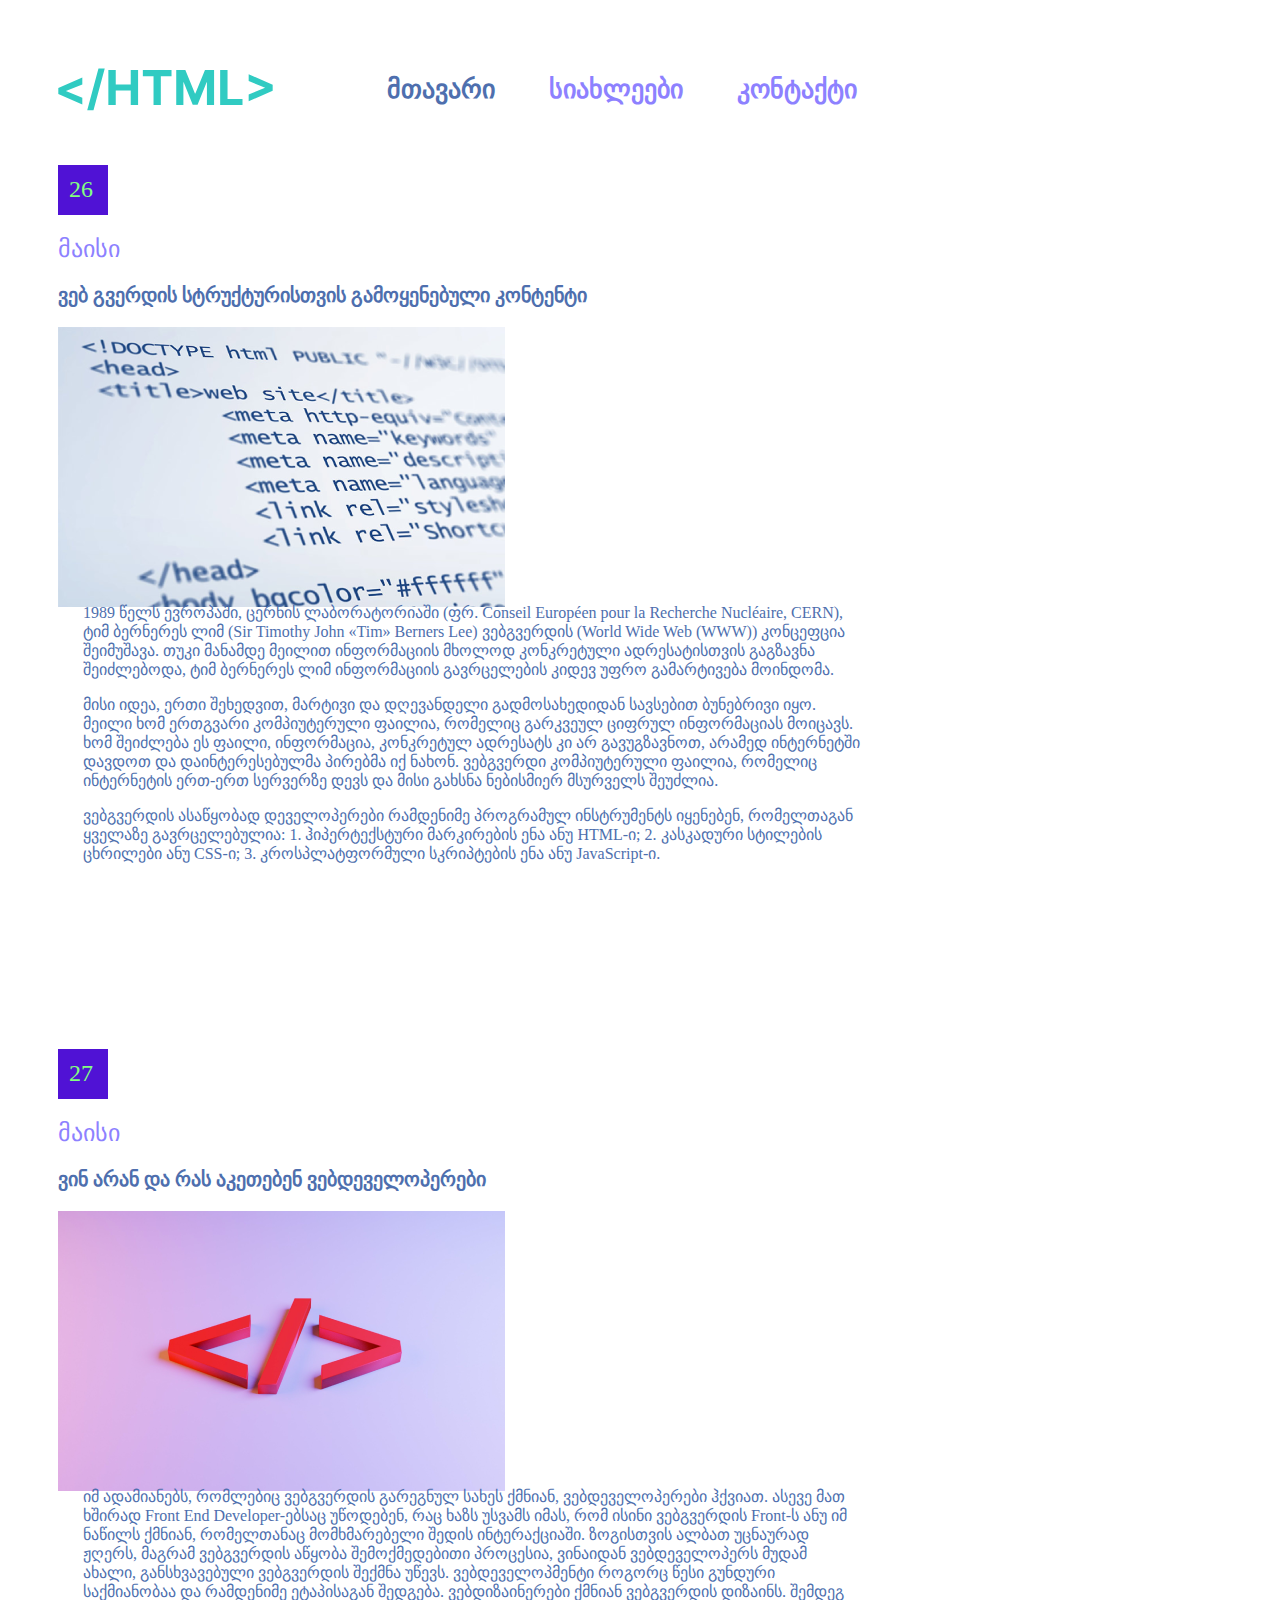
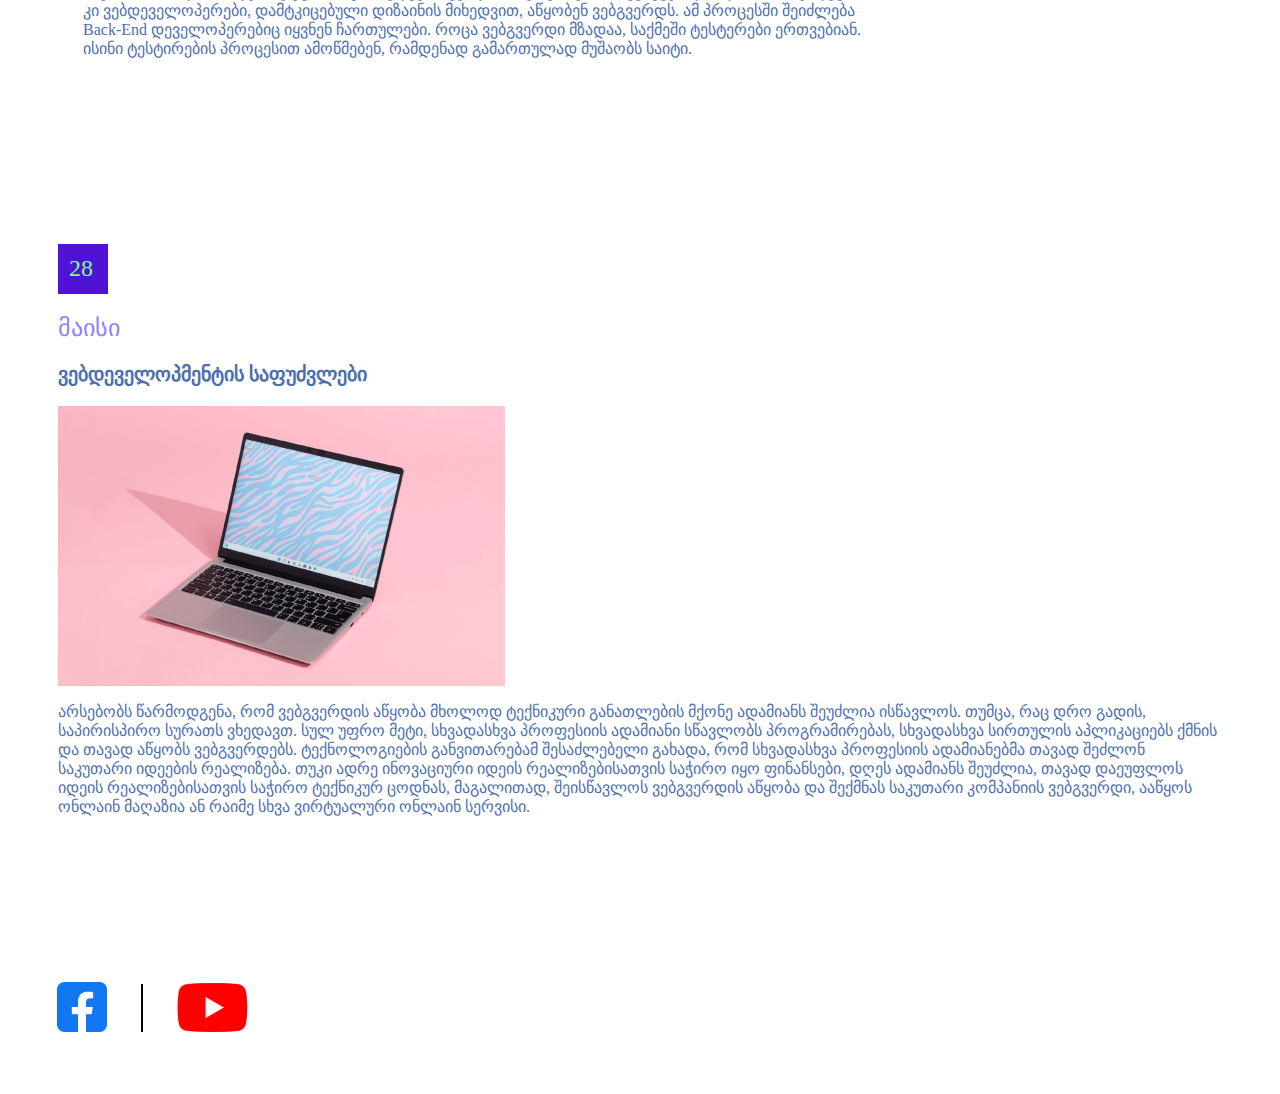
==== index.html @ d52f64e3 "page without fonts" ====
<html lang="en">
<head>
    <meta charset="UTF-8">
    <meta name="viewport" content="width=device-width, initial-scale=1.0">
     <link rel="stylesheet" href="styles/style.css">
    <title>დავალება 3</title>
</head>
<body>
    <header>
        <img class="logo" src="./img/HTML_.svg" alt="">
        <nav>
            <ul>
                <li><a class="active" href="index.html">მთავარი</a></li>
                <li><a href="news.html">სიახლეები</a></li>
                <li><a href="contact.html">კონტაქტი</a></li>
            </ul>
        </nav>
    </header>

  <section>
        <div class="day">26</div>
        <h2 class="month">მაისი</h2>
        <h3>ვებ გვერდის სტრუქტურისთვის გამოყენებული კონტენტი</h3>

        <div>
                <img class="banner" src="./img/codingbanner.svg" alt="">

                <div class="div2">
                <p>
                1989 წელს ევროპაში, ცერნის ლაბორატორიაში (ფრ. Conseil Européen pour la Recherche Nucléaire, CERN), ტიმ ბერნერეს ლიმ (Sir Timothy John «Tim» Berners Lee) ვებგვერდის (World Wide Web (WWW)) კონცეფცია შეიმუშავა. თუკი მანამდე მეილით ინფორმაციის მხოლოდ კონკრეტული ადრესატისთვის გაგზავნა შეიძლებოდა, ტიმ ბერნერეს ლიმ ინფორმაციის გავრცელების კიდევ უფრო გამარტივება მოინდომა.
                     </p>
                    <p>
                  მისი იდეა, ერთი შეხედვით, მარტივი და დღევანდელი გადმოსახედიდან სავსებით ბუნებრივი იყო. მეილი ხომ ერთგვარი კომპიუტერული ფაილია, რომელიც გარკვეულ ციფრულ ინფორმაციას მოიცავს. ხომ შეიძლება ეს ფაილი, ინფორმაცია, კონკრეტულ ადრესატს კი არ გავუგზავნოთ, არამედ ინტერნეტში დავდოთ და დაინტერესებულმა პირებმა იქ ნახონ. ვებგვერდი კომპიუტერული ფაილია, რომელიც ინტერნეტის ერთ-ერთ სერვერზე დევს და მისი გახსნა ნებისმიერ მსურველს შეუძლია.
                </p>
                <p>
                ვებგვერდის ასაწყობად დეველოპერები რამდენიმე პროგრამულ ინსტრუმენტს იყენებენ, რომელთაგან ყველაზე გავრცელებულია:
                1. ჰიპერტექსტური მარკირების ენა ანუ HTML-ი;
                2. კასკადური სტილების ცხრილები ანუ CSS-ი;
                3. კროსპლატფორმული სკრიპტების ენა ანუ JavaScript-ი. 
            </p>
            </div>
        </div>
    </section>

    <section class="section2">
        <div class="day2">27</div>
        <h2 class="month2">მაისი</h2>
        <h3>ვინ არან და რას აკეთებენ ვებდეველოპერები</h3>

        <div>
                <img class="banner" src="./img/s>.svg" alt="">

                <div class="div2">
                    <p>
                        იმ ადამიანებს, რომლებიც ვებგვერდის გარეგნულ სახეს ქმნიან, ვებდეველოპერები ჰქვიათ. ასევე მათ ხშირად Front End Developer-ებსაც უწოდებენ, რაც ხაზს უსვამს იმას, რომ ისინი ვებგვერდის Front-ს ანუ იმ ნაწილს ქმნიან, რომელთანაც მომხმარებელი შედის ინტერაქციაში. ზოგისთვის ალბათ უცნაურად ჟღერს, მაგრამ ვებგვერდის აწყობა შემოქმედებითი პროცესია, ვინაიდან ვებდეველოპერს მუდამ ახალი, განსხვავებული ვებგვერდის შექმნა უწევს. ვებდეველოპმენტი როგორც წესი გუნდური საქმიანობაა და რამდენიმე ეტაპისაგან შედგება. ვებდიზაინერები ქმნიან ვებგვერდის დიზაინს. შემდეგ კი ვებდეველოპერები, დამტკიცებული დიზაინის მიხედვით, აწყობენ ვებგვერდს. ამ პროცესში შეიძლება Back-End დეველოპერებიც იყვნენ ჩართულები. როცა ვებგვერდი მზადაა, საქმეში ტესტერები ერთვებიან. ისინი ტესტირების პროცესით ამოწმებენ, რამდენად გამართულად მუშაობს საიტი.      
                    </p>
            </div>
        </div>
    </section>

    <section class="section3">
        <div class="day3">28</div>
        <h2 class="month2">მაისი</h2>
        <h3>ვებდეველოპმენტის საფუძვლები</h3>

        <div>
                <img class="banner" src="./img/laptop.svg" alt="">

                <div class="div3">
                    <p>
                        არსებობს წარმოდგენა, რომ ვებგვერდის აწყობა მხოლოდ ტექნიკური განათლების მქონე ადამიანს შეუძლია ისწავლოს. თუმცა, რაც დრო გადის, საპირისპირო სურათს ვხედავთ. სულ უფრო მეტი, სხვადასხვა პროფესიის ადამიანი სწავლობს პროგრამირებას, სხვადასხვა სირთულის აპლიკაციებს ქმნის და თავად აწყობს ვებგვერდებს. ტექნოლოგიების განვითარებამ შესაძლებელი გახადა, რომ სხვადასხვა პროფესიის ადამიანებმა თავად შეძლონ საკუთარი იდეების რეალიზება. თუკი ადრე ინოვაციური იდეის რეალიზებისათვის საჭირო იყო ფინანსები, დღეს ადამიანს შეუძლია, თავად დაეუფლოს იდეის რეალიზებისათვის საჭირო ტექნიკურ ცოდნას, მაგალითად, შეისწავლოს ვებგვერდის აწყობა და შექმნას საკუთარი კომპანიის ვებგვერდი, ააწყოს ონლაინ მაღაზია ან რაიმე სხვა ვირტუალური ონლაინ სერვისი.
                    </p>
            </div>
        </div>
    </section>
    
    <footer>
        <div class="socialmedia1">
            <img src="./img/facebook.svg" alt=""></div>
        <div class="mid"></div>
        <div class="socialmedia2">
            <img src="./img/youtube.svg" alt="">
        </div>
    </footer>
        
</body>
</html>
---- styles/style.css ----
*{
    text-decoration: none;
    list-style-type: none;
    box-sizing: border-box;
}
body{
    padding: 50px;
}
header{
    margin-bottom: 44px;
}
.logo{
    vertical-align: middle;
}
nav{
    display: inline-block;
    vertical-align: middle;
}
ul{
    display: inline-block;
    margin-left: 20px;
}
li{
    display: inline-block;
    margin-left:50px ;
}
a{
    font-size: 26px;
    font-weight: 700;
    color: #8D81FF;
}
.active{
    color: #4E6FAE;
}
/*  */
/*  */
.day{
    width: 50px;
    height: 50px;
    background-color: #5012D5;
    color: #84FF81;
    font-size: 24px;
    font-weight: 400;
    padding: 11px;
}
h2{
    font-size: 24px;
    font-weight: 400;
    color: #8D81FF;
}
h3{
    font-size: 20px;
    font-weight: 700;
    color: #4E6FAE;
}
p{
    font-size:16px;
    font-weight: 400;
    color: #4E6FAE;
}
.banner{
    vertical-align: top;
}
.div2{
    display: inline-block;
    width: 778px;
    vertical-align: top; 
    margin-left: 30px;    
    margin-top: -20;  
    line-height: 19px;         
}
.section2{
    margin-top: 170px;
}
.day2{
    width: 50px;
    height: 50px;
    background-color: #5012D5;
    color: #84FF81;
    font-size: 24px;
    font-weight: 400;
    padding: 11px;
}   
.section3{
    margin-top: 170px;
}
.day3{
    width: 50px;
    height: 50px;
    background-color: #5012D5;
    color: #84FF81;
    font-size: 24px;
    font-weight: 400;
    padding: 11px;
}
.div2{
    margin-top: -20px;
    margin-left: 25px;
    display: inline-block;
} 
footer .socialmedia1{
    margin-left:-1px;
    margin-top: 150px;
    display: inline-block;
}
.mid{
    width: 2px;
    height: 48px;
    background-color: black;
    display: inline-block;
    margin-left: 30px;
}
footer .socialmedia2{
    display: inline-block;
    margin-left: 30px;
}
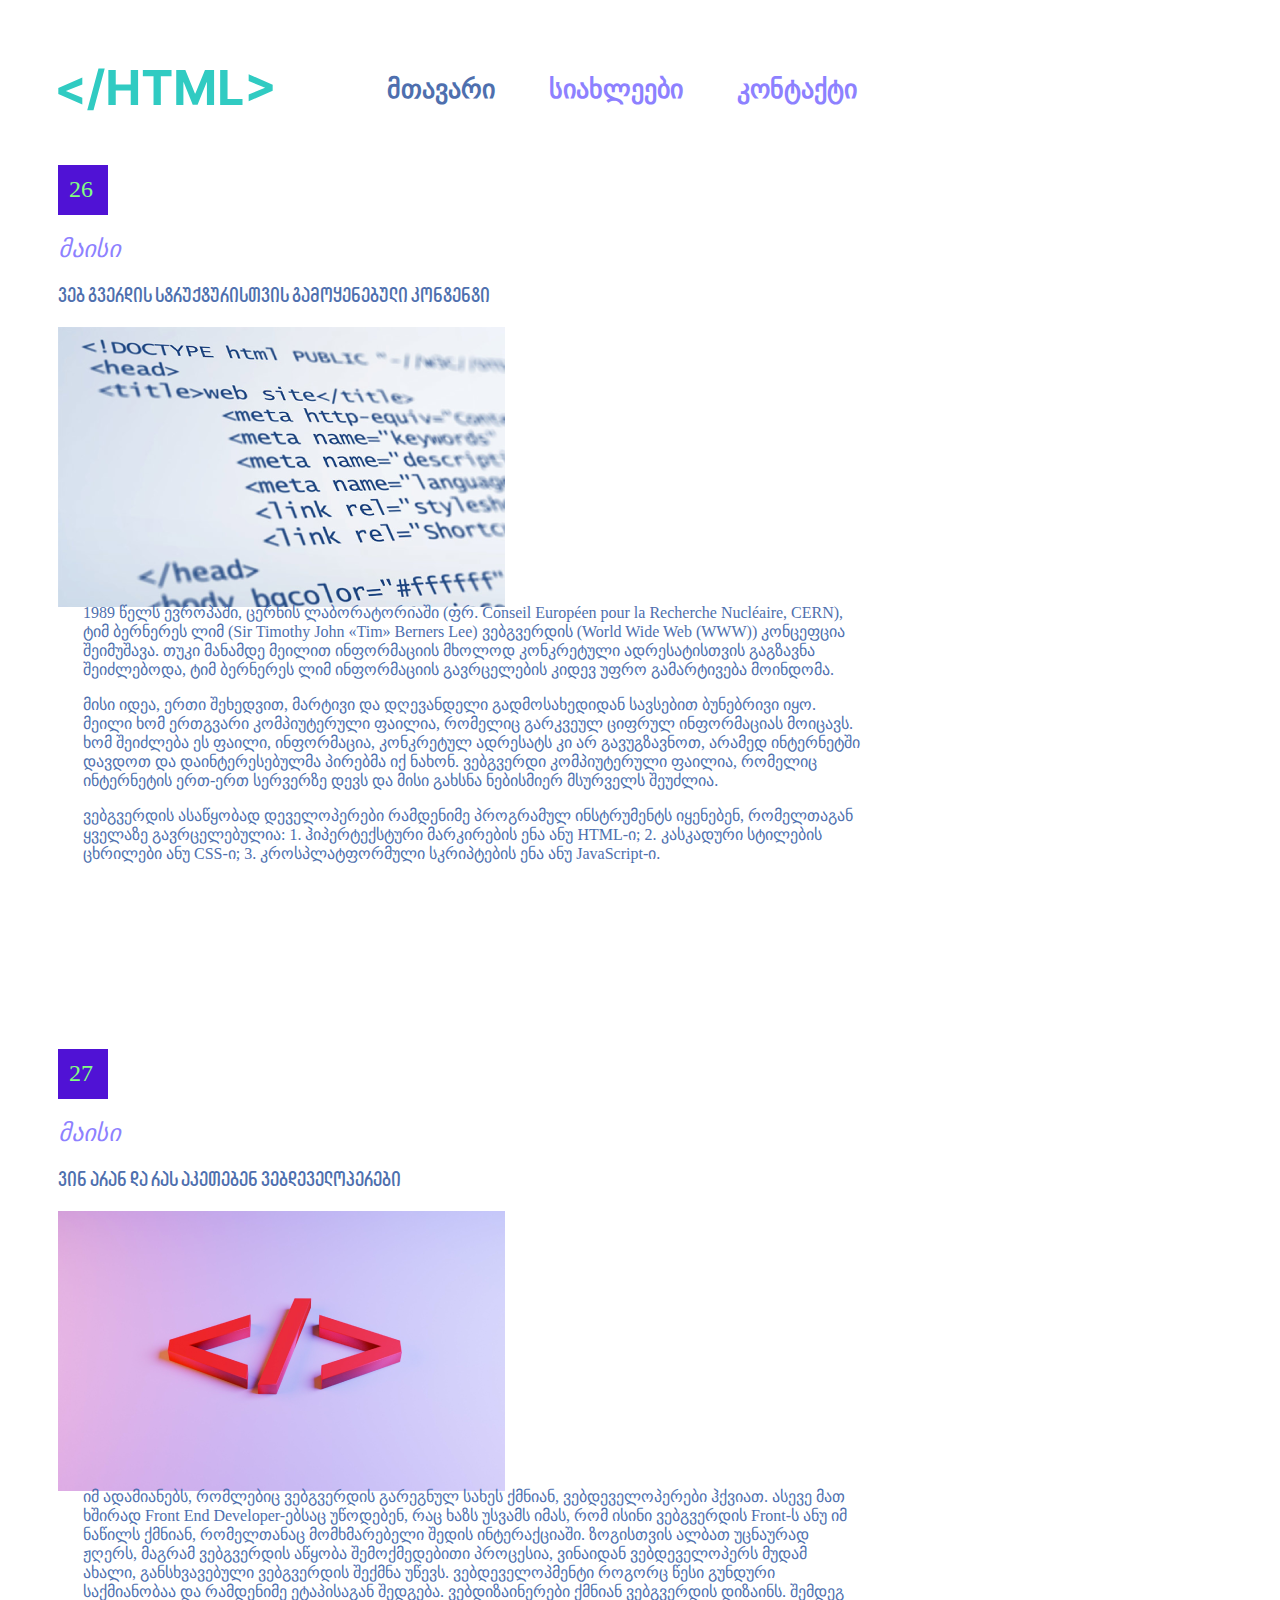
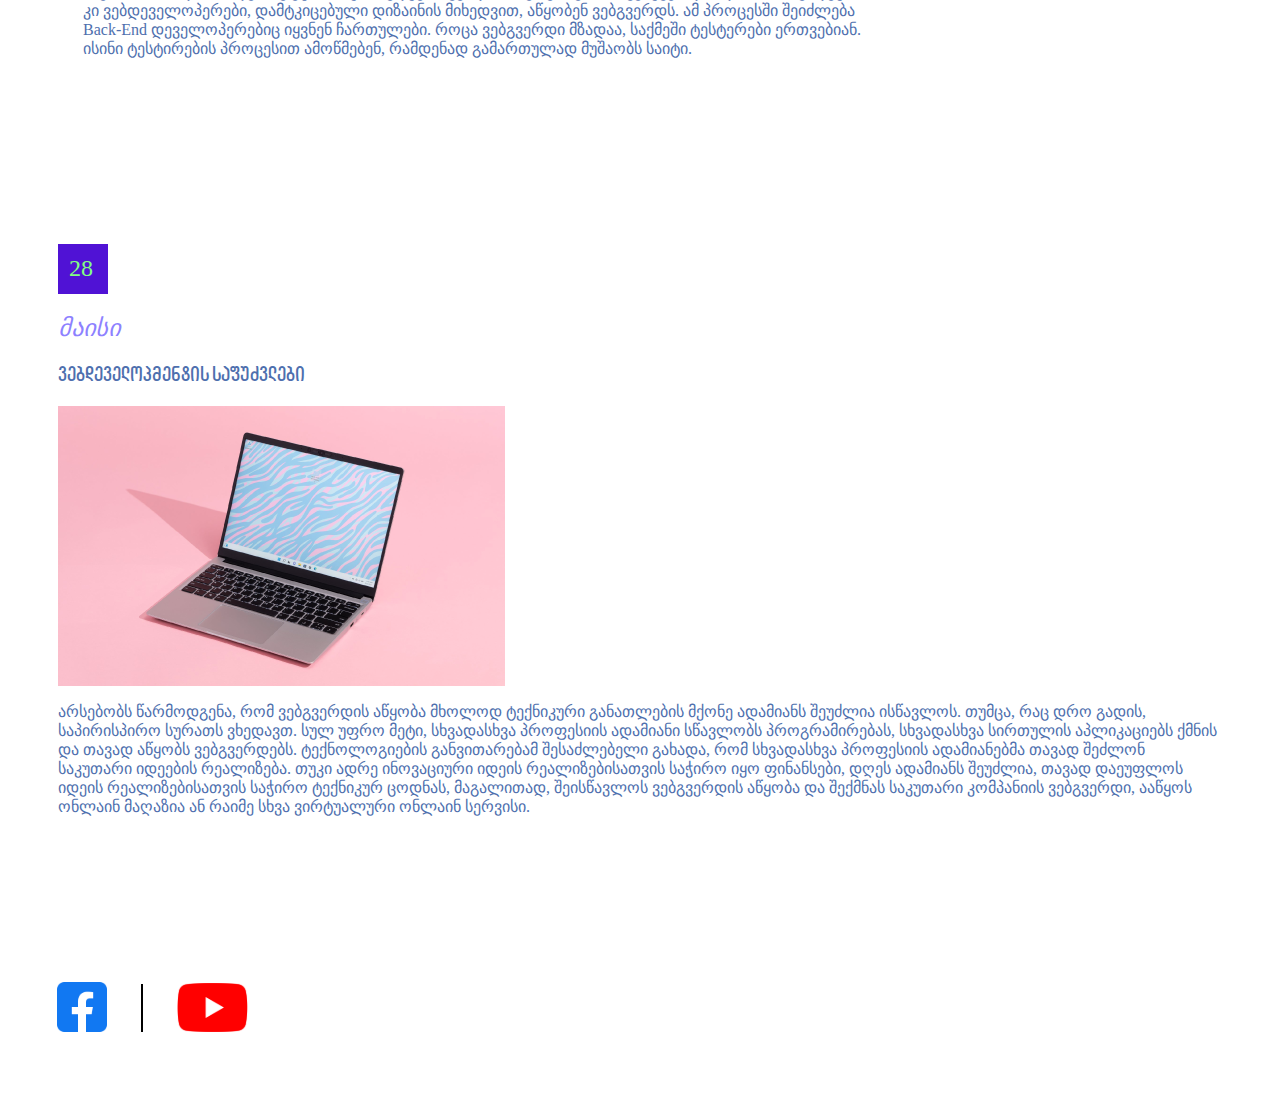
==== commit 1b482895: "sheinaxe" ====
--- a/index.html
+++ b/index.html
@@ -3,7 +3,10 @@
     <meta charset="UTF-8">
     <meta name="viewport" content="width=device-width, initial-scale=1.0">
      <link rel="stylesheet" href="styles/style.css">
-    <title>დავალება 3</title>
+     <link rel="stylesheet" href="https://cdn.web-fonts.ge/fonts/bpg-nino-mkhedruli/css/bpg-nino-mkhedruli.min.css">
+
+
+    <title>დავალება 5</title>
 </head>
 <body>
     <header>
@@ -82,6 +85,6 @@
             <img src="./img/youtube.svg" alt="">
         </div>
     </footer>
-        
+ 
 </body>
 </html>--- a/styles/style.css
+++ b/styles/style.css
@@ -2,6 +2,10 @@
     text-decoration: none;
     list-style-type: none;
     box-sizing: border-box;
+}
+@font-face {
+    font-family:t;
+    src: url(/font/gl-tatishvili-metal-bold.ttf);
 }
 body{
     padding: 50px;
@@ -43,6 +47,11 @@
     font-weight: 400;
     padding: 11px;
 }
+.month,.month2,.month3{
+    font-family: "BPG Nino Mkhedruli";
+    font-style: italic;
+    font-weight: 400;
+}
 h2{
     font-size: 24px;
     font-weight: 400;
@@ -50,8 +59,9 @@
 }
 h3{
     font-size: 20px;
-    font-weight: 700;
+    /* font-weight: 700; */
     color: #4E6FAE;
+    font-family:t;
 }
 p{
     font-size:16px;
@@ -113,4 +123,4 @@
 footer .socialmedia2{
     display: inline-block;
     margin-left: 30px;
-}+}
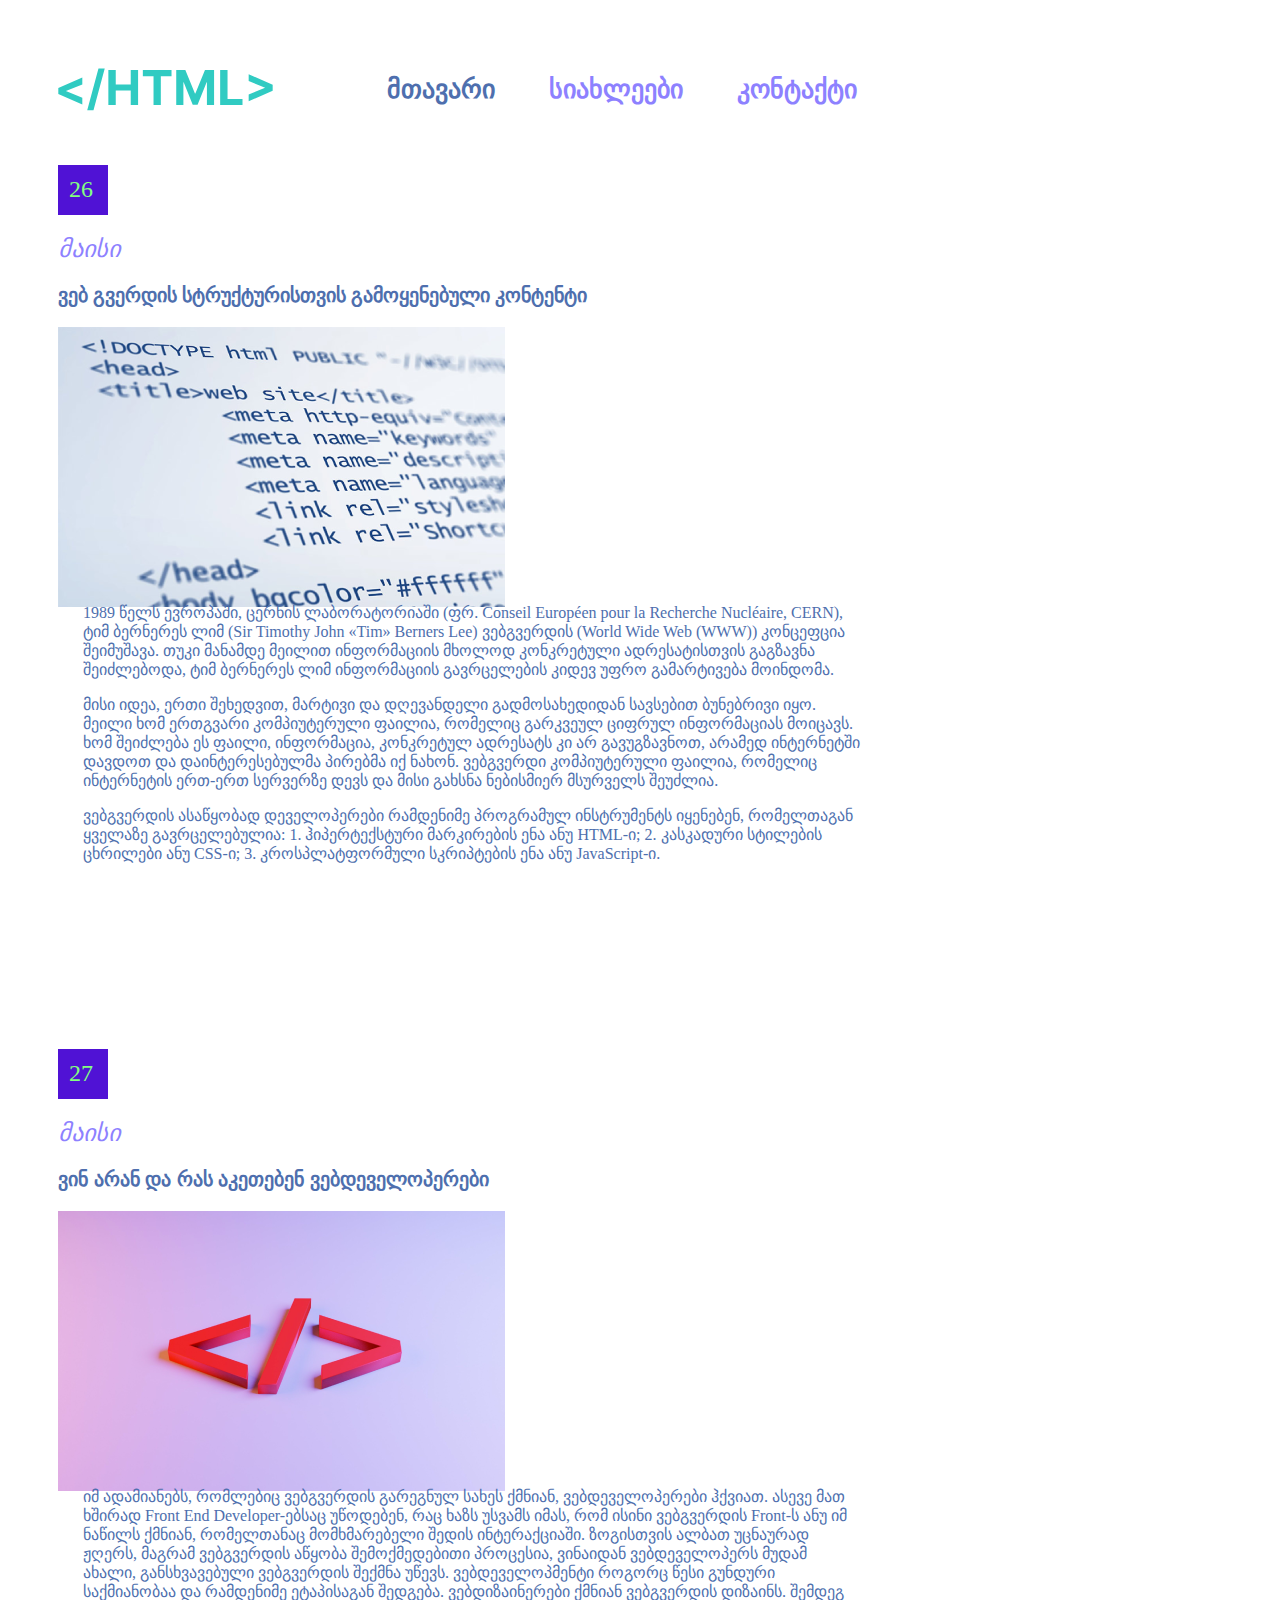
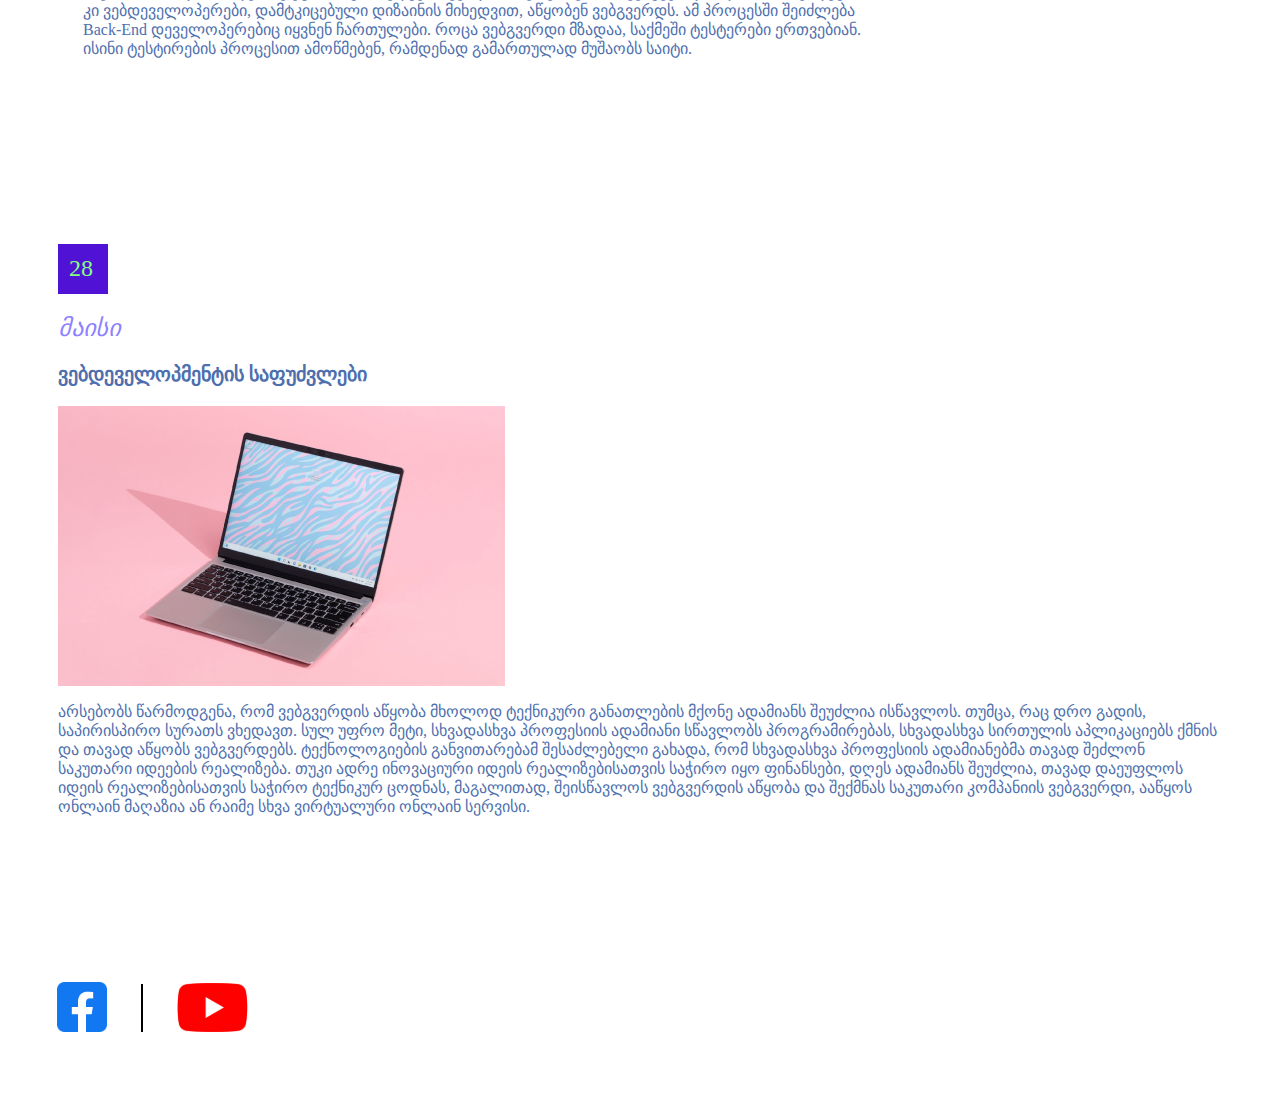
==== commit fd4d48fc: "final project" ====
--- a/index.html
+++ b/index.html
@@ -4,6 +4,8 @@
     <meta name="viewport" content="width=device-width, initial-scale=1.0">
      <link rel="stylesheet" href="styles/style.css">
      <link rel="stylesheet" href="https://cdn.web-fonts.ge/fonts/bpg-nino-mkhedruli/css/bpg-nino-mkhedruli.min.css">
+     <link rel="stylesheet" href="https://cdn.web-fonts.ge/fonts/bpg-banner-extrasquare/css/bpg-banner-extrasquare.min.css">
+     <link rel="stylesheet" href="https://cdn.web-fonts.ge/fonts/bpg-nostalgia/css/bpg-nostalgia.min.css">
 
 
     <title>დავალება 5</title>
@@ -48,7 +50,7 @@
     <section class="section2">
         <div class="day2">27</div>
         <h2 class="month2">მაისი</h2>
-        <h3>ვინ არან და რას აკეთებენ ვებდეველოპერები</h3>
+        <h3 class="h32">ვინ არან და რას აკეთებენ ვებდეველოპერები</h3>
 
         <div>
                 <img class="banner" src="./img/s>.svg" alt="">
@@ -64,7 +66,7 @@
     <section class="section3">
         <div class="day3">28</div>
         <h2 class="month2">მაისი</h2>
-        <h3>ვებდეველოპმენტის საფუძვლები</h3>
+        <h3 class="h33">ვებდეველოპმენტის საფუძვლები</h3>
 
         <div>
                 <img class="banner" src="./img/laptop.svg" alt="">
--- a/styles/style.css
+++ b/styles/style.css
@@ -2,10 +2,6 @@
     text-decoration: none;
     list-style-type: none;
     box-sizing: border-box;
-}
-@font-face {
-    font-family:t;
-    src: url(/font/gl-tatishvili-metal-bold.ttf);
 }
 body{
     padding: 50px;
@@ -59,14 +55,20 @@
 }
 h3{
     font-size: 20px;
-    /* font-weight: 700; */
+    font-weight: 700;
     color: #4E6FAE;
-    font-family:t;
+    font-family:'BPG Banner ExtraSquare';
+}
+.h32{
+    font-family: "BPG Nostalgia", sans-serif;
+
 }
 p{
     font-size:16px;
     font-weight: 400;
     color: #4E6FAE;
+    font-family:'BPG Banner ExtraSquare';
+
 }
 .banner{
     vertical-align: top;
